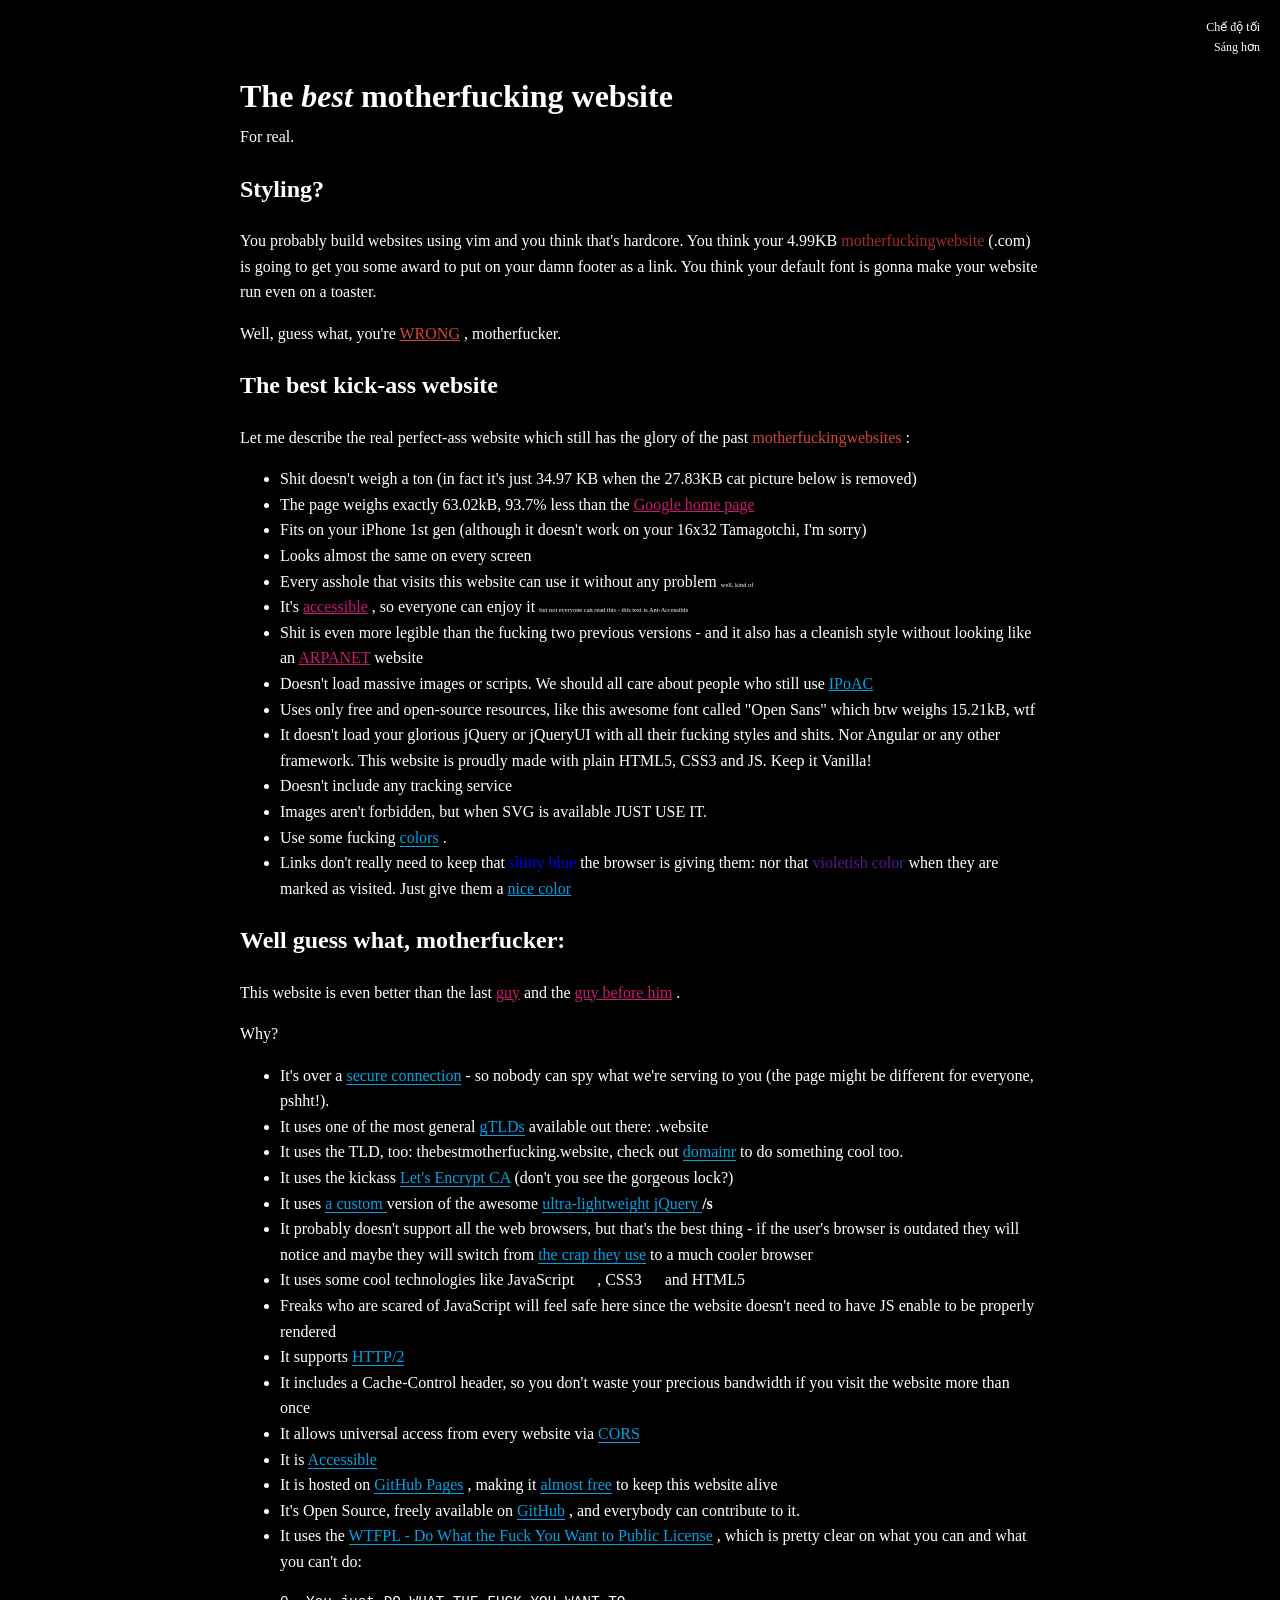
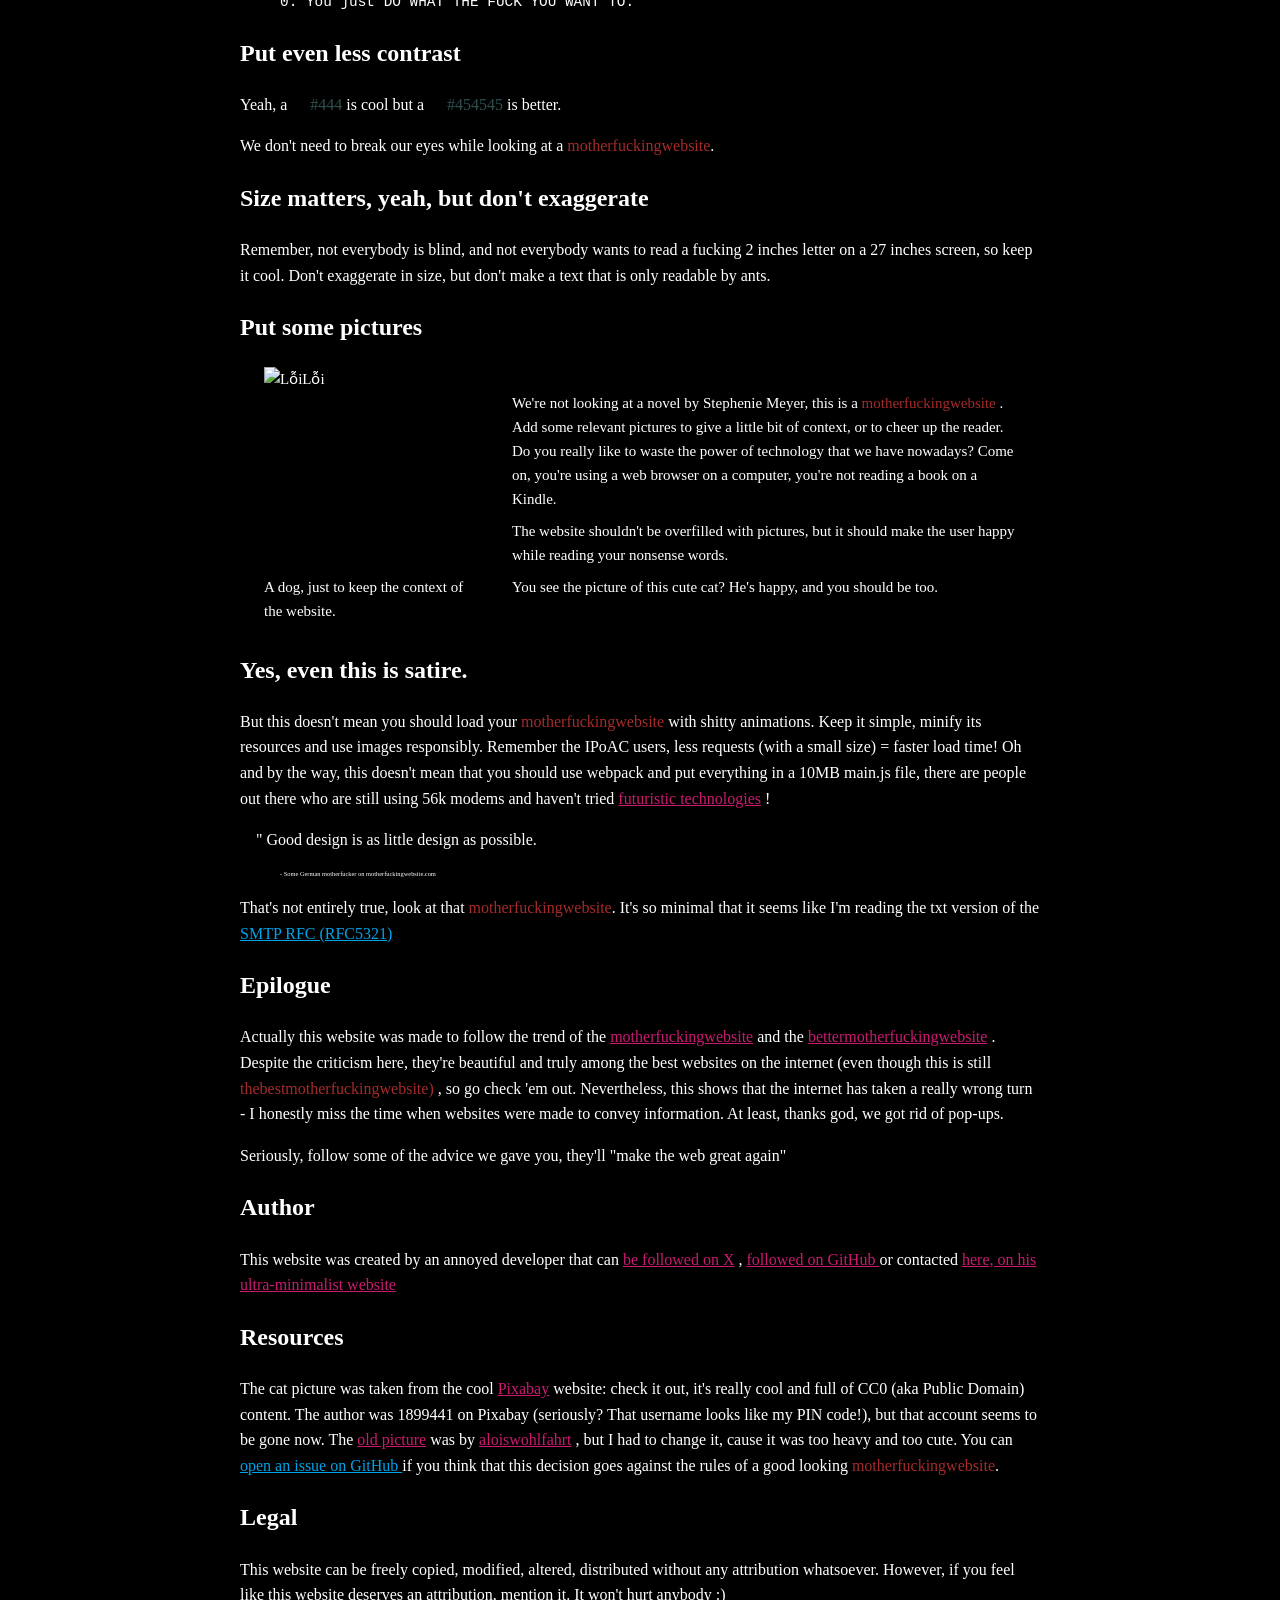
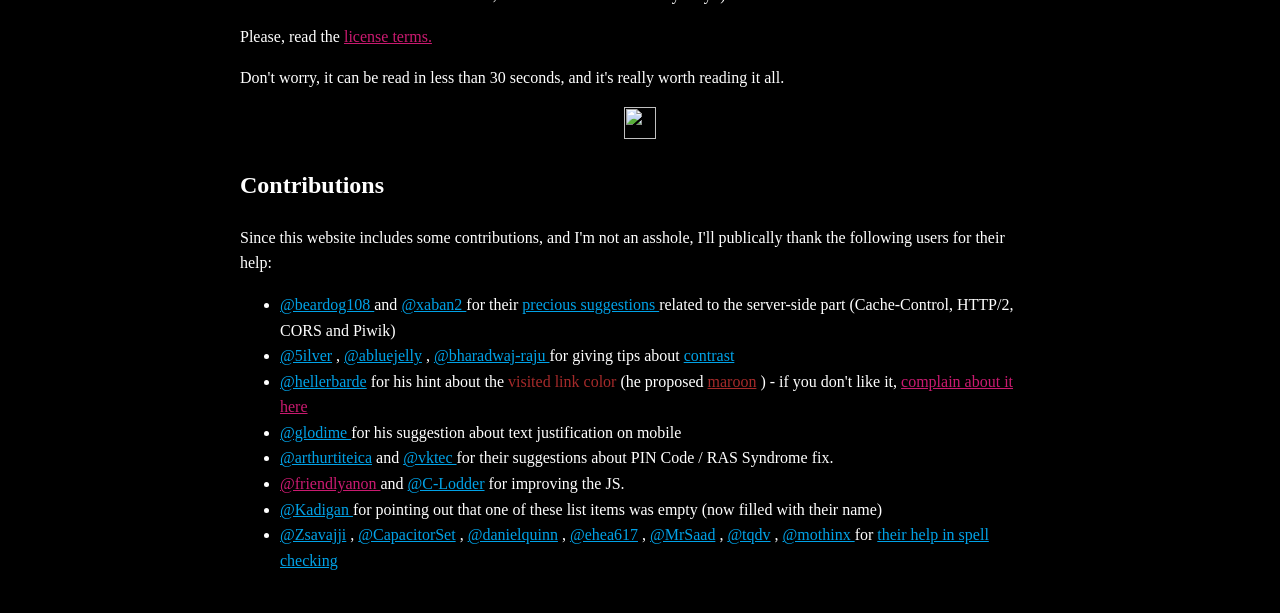
==== Best_MortherFucking_website.html @ 9da231d1 "commit website thứ 3 best mortherfucking" ====
<!DOCTYPE html>
<html lang="en">
<head>
    <meta charset="UTF-8">
    <meta name="viewport" content="width=device-width, initial-scale=1.0">
    <title>Best MortherFucking website</title>
    <link rel="stylesheet" href="Best_MortherFucking_website.css">
</head>
<body class="dark-mode">
    <p>
        <span id="toggleText" class="toggle-link">Chế độ tối</span>
        <br>
        <span class="brightness-toggle">Sáng hơn</span>
    </p>
    <div class="contain">
        <header>
            <h1>
                The 
                <i>best</i> 
                motherfucking website
            </h1>
        </header>
        <p class="p1">For real.</p>
        <h2>Styling?</h2>
        <p>
            You probably build websites using vim and you think that's hardcore. You think your 4.99KB 
            <span class="brown-text">motherfuckingwebsite</span>
            (.com) is going to get you some award to put on your damn footer as a link. You think your default font is gonna make your website run even on a toaster.
        </p>
        <p>Well, guess what, you're 
            <u class="doTham-text">WRONG</u>
            , motherfucker.
        </p>
        <h2>The best kick-ass website</h2>
        <p>Let me describe the real perfect-ass website which still has the glory of the past 
            <span class="doTham-text small-test">motherfuckingwebsites</span>
            :
        </p>
        <ul>
            <li>Shit doesn't weigh a ton (in fact it's just 34.97 KB when the 27.83KB cat picture below is removed)</li>
            <li>
                The page weighs exactly 63.02kB, 93.7% less than the 
                <a href = "https://www.google.com/" class="ca1a70-test">Google home page</a>
            </li>
            <li>Fits on your iPhone 1st gen (although it doesn't work on your 16x32 Tamagotchi, I'm sorry)</li>
            <li>Looks almost the same on every screen</li>
            <li>Every asshole that visits this website can use it without any problem 
                <span class="small_test">well, kind of</span>
            </li>
            <li>It's 
                <a href = "https://www.w3.org/TR/WCAG20/" class="ca1a70-test">accessible</a>
                , so everyone can enjoy it 
                <span class="small_test">but not everyone can read this - this text is Ant-Accessible</span>
            </li>
            <li>Shit is even more legible than the fucking two previous versions - and it also has a cleanish style without looking like an 
                <a href = "https://en.wikipedia.org/wiki/ARPANET" class="ca1a70-test">ARPANET</a>
                website
            </li>
            <li>Doesn't load massive images or scripts. We should all care about people who still use 
                <a href = "https://en.wikipedia.org/wiki/IP_over_Avian_Carriers" class="blue-test">IPoAC</a>
            </li>
            <li>Uses only free and open-source resources, like this awesome font called "Open Sans" which btw weighs 15.21kB, wtf</li>
            <li>It doesn't load your glorious jQuery or jQueryUI with all their fucking styles and shits. Nor Angular or any other framework. This website is proudly made with plain HTML5, CSS3 and JS. Keep it Vanilla!</li>
            <li>Doesn't include any tracking service</li>
            <li>Images aren't forbidden, but when SVG is available JUST USE IT.</li>
            <li>Use some fucking 
                <span class="bd-test">colors</span>
                .
            </li>
            <li>Links don't really need to keep that 
                <span class="shitty-blue-test">shitty blue</span> 
                the browser is giving them: nor that 
                <span class="violetish-test">violetish color</span> 
                when they are marked as visited. Just give them a 
                <a href = "https://www.colorhexa.com/0077aa" class="blue-test">nice color</a>
            </li>
        </ul>
        <h2>Well guess what, motherfucker:</h2>
        <p>This website is even better than the last     
            <a href = "http://bettermotherfuckingwebsite.com/" class="ca1a70-test">guy</a>
            and the 
            <a href = "https://motherfuckingwebsite.com/" class="ca1a70-test">guy before him</a>
            .
        </p>
        <p>Why?</p>

        <ul>
            <li>It's over a 
                <span class="bd-test">secure connection</span> 
                - so nobody can spy what we're serving to you (the page might be different for everyone, pshht!).
            </li>
            <li>It uses one of the most general 
                <span class="bd-test">gTLDs</span>  
                available out there: .website
            </li>
            <li>It uses the TLD, too: thebestmotherfucking.website, check out 
                <span class="bd-test">domainr</span>  
                to do something cool too.
            </li>
            <li>It uses the kickass 
                <span class="bd-test">Let's Encrypt CA</span>  
                (don't you see the gorgeous lock?)
            </li>
            <li>It uses 
                <span class="bd-test">a custom </span>
                version of the awesome 
                <span class="bd-test">ultra-lightweight jQuery </span>
                <b>/s</b>
            </li>
            <li>It probably doesn't support all the web browsers, but that's the best thing - if the user's browser is outdated they will notice and maybe they will switch from 
                <span class="bd-test">the crap they use</span> 
                to a much cooler browser
            </li>
            <li>It uses some cool technologies like JavaScript 
                <img id="iconnew" src="https://cdn3.iconfinder.com/data/icons/logos-and-brands-adobe/512/187_Js-1024.png" alt="">
                , CSS3
                <img id="iconnew" src="https://th.bing.com/th?q=Icon+Images+for+CSS&w=120&h=120&c=1&rs=1&qlt=90&cb=1&dpr=1.5&pid=InlineBlock&mkt=en-WW&cc=VN&setlang=vi&adlt=moderate&t=1&mw=247" alt="">
                 and HTML5
                 <img id="iconnew" src="https://th.bing.com/th/id/OIP.jNbT2B3djkHhPP2j7LAadwHaHa?w=191&h=191&c=7&r=0&o=5&dpr=1.5&pid=1.7" alt="">
                </li>
            <li>Freaks who are scared of JavaScript will feel safe here since the website doesn't need to have JS enable to be properly rendered</li>
            <li>It supports 
                <span class="bd-test">HTTP/2</span>
            </li>
            <li>It includes a Cache-Control header, so you don't waste your precious bandwidth if you visit the website more than once</li>
            <li>It allows universal access from every website via 
                <span class="bd-test">CORS</span>
            </li>
            <li>It is 
                <span class="bd-test">Accessible</span>
            </li>
            <li>It is hosted on 
                <span class="bd-test">GitHub Pages</span>
                , making it 
                <span class="bd-test">almost free</span>
                to keep this website alive
            </li>
            <li>It's Open Source, freely available on 
                <span class="bd-test">GitHub</span>
                , and everybody can contribute to it.
            </li>
            <li>It uses the 
                <span class="bd-test">WTFPL - Do What the Fuck You Want to Public License</span>
                , which is pretty clear on what you can and what you can't do:
            </li>
        </ul>
        <blockquote class="fakepre">0. You just DO WHAT THE FUCK YOU WANT TO.</blockquote>
        <h2>Put even less contrast</h2>
        <p>Yeah, a 
            <img id="iconnew" src="https://th.bing.com/th/id/OIP.02csvncUlYHYw1kA2OjQ_AHaEo?rs=1&pid=ImgDetMain" alt="">
            <span class="xam">#444</span> 
            is cool but a 
            <img id="iconnew" src="https://th.bing.com/th/id/OIP.02csvncUlYHYw1kA2OjQ_AHaEo?rs=1&pid=ImgDetMain" alt="">
            <span class="xam">#454545</span> 
            is better.</p>
        <p>We don't need to break our eyes while looking at a 
            <span class="brown-text">motherfuckingwebsite</span>.</p>
        <h2>Size matters, yeah, but don't exaggerate</h2>
        <p>Remember, not everybody is blind, and not everybody wants to read a fucking 2 inches letter on a 27 inches screen, so keep it cool. Don't exaggerate in size, but don't make a text that is only readable by ants.</p>
        <h2>Put some pictures</h2>
            <div class="nav">
                <div class="nav-list">
                    <img class="nav-item img-edit" src="https://encrypted-tbn0.gstatic.com/images?q=tbn:ANd9GcRDzA6K41HB1Tv5zkpTvjgptLBPqtwQIgLSYA&s" alt="LỗiLỗi">
                    <p class="nav-item">A dog, just to keep the context of the website.</p>
                </div>
                <div class="nav-list">
                    <p class="nav-item">We're not looking at a novel by Stephenie Meyer, this is a 
                        <span class="brown-text">motherfuckingwebsite</span>
                        . Add some relevant pictures to give a little bit of context, or to cheer up the reader. Do you really like to waste the power of technology that we have nowadays? Come on, you're using a web browser on a computer, you're not reading a book on a Kindle.</p>
                    <p class="nav-item">The website shouldn't be overfilled with pictures, but it should make the user happy while reading your nonsense words.</p>
                    <p class="nav-item">You see the picture of this cute cat? He's happy, and you should be too.</p>
                </div>
            </div>
        <h2>Yes, even this is satire.</h2>
        <p>
            But this doesn't mean you should load your 
            <span class="brown-text">motherfuckingwebsite</span>
            with shitty animations. Keep it simple, minify its resources and use images responsibly. Remember the IPoAC users, less requests (with a small size) = faster load time! Oh and by the way, this doesn't mean that you should use webpack and put everything in a 10MB main.js file, there are people out there who are still using 56k modems and haven't tried 
            <a href = "https://en.wikipedia.org/wiki/Fiber_to_the_x#FTTH" class="ca1a70-test">futuristic technologies</a>
            !
        </p>
        <blockquote class="bq">
            "  Good design is as little design as possible.
        </blockquote>
        <blockquote>
            <p class="small_test">-    Some German motherfucker on motherfuckingwebsite.com</p>
        </blockquote>
        <p>That's not entirely true, look at that <span class="brown-text">motherfuckingwebsite</span>. It's so minimal that it seems like I'm reading the txt version of the 
            <a class="blue-test" href = "https://github.com/denysvitali/">SMTP RFC (RFC5321)</a>
        </p>
        <h2>Epilogue</h2>
        <p>Actually this website was made to follow the trend of the 
            <a href = "https://motherfuckingwebsite.com/" class="ca1a70-test">motherfuckingwebsite</a>
            and the 
            <a href = "http://bettermotherfuckingwebsite.com/" class="ca1a70-test">bettermotherfuckingwebsite</a>
            . Despite the criticism here, they're beautiful and truly among the best websites on the internet (even though this is still 
            <span class="brown-text">thebestmotherfuckingwebsite)</span>
            , so go check 'em out. Nevertheless, this shows that the internet has taken a really wrong turn - I honestly miss the time when websites were made to convey information. At least, thanks god, we got rid of pop-ups.
        </p>
        <p>Seriously, follow some of the advice we gave you, they'll "make the web great again"</p>
        <h2>Author</h2>
        <p>This website was created by an annoyed developer that can 
            <a href = "https://twitter.com/x/migrate?tok=7b2265223a222f44656e7973566974616c69222c2274223a313733333438343134357dc085d61a7e1287b323bdfd9c36b8e57a" class="ca1a70-test">be followed on X</a>
            , 
            <a href = "https://github.com/denysvitali/" class="ca1a70-test">followed on GitHub </a>
            or contacted 
            <a href = "https://denv.it/" class="ca1a70-test">here, on his ultra-minimalist website</a>
        </p>
        <h2>Resources</h2>
        <p>The cat picture was taken from the cool 
            <a href = "https://pixabay.com/" class="ca1a70-test">Pixabay</a> 
            website: check it out, it's really cool and full of CC0 (aka Public Domain) content. The author was 1899441 on Pixabay (seriously? That username looks like my PIN code!), but that account seems to be gone now. The 
            <a href = "https://pixabay.com/photos/cats-pets-cat-eyes-puss-dear-451377/ " class="ca1a70-test">old picture</a>
            was by 
            <a href = "https://pixabay.com/users/aloiswohlfahrt-123449/" class="ca1a70-test">aloiswohlfahrt</a> 
            , but I had to change it, cause it was too heavy and too cute. You can 
            <a href = "https://github.com/login?return_to=https%3A%2F%2Fgithub.com%2Fdenysvitali%2Fthebestmotherfuckingwebsite%2Fissues%2Fnew "class="blue-test">open an issue on GitHub </a> 
            if you think that this decision goes against the rules of a good looking 
            <span class="brown-text">motherfuckingwebsite</span>.
        </p>
        <h2>Legal</h2>
        <p>This website can be freely copied, modified, altered, distributed without any attribution whatsoever. However, if you feel like this website deserves an attribution, mention it. It won't hurt anybody :)</p>
        <p>Please, read the 
            <a href = "https://thebestmotherfucking.website/LICENSE.txt" class="ca1a70-test">license terms.</a> 
        </p>
        <p>Don't worry, it can be read in less than 30 seconds, and it's really worth reading it all.</p>
        <img class="iconnew2" src="https://th.bing.com/th/id/OIP.L3O53DKGOKQjZl9z6FBRpgHaHa?rs=1&pid=ImgDetMain" alt="">
        <br>
        <h2>Contributions</h2>
        <p>Since this website includes some contributions, and I'm not an asshole, I'll publically thank the following users for their help:</p>
        <ul>
            <li>
                <a href = "https://en.wikipedia.org/wiki/IP_over_Avian_Carriers" class="blue-test">@beardog108 </a>
                and 
                <a href = "https://en.wikipedia.org/wiki/IP_over_Avian_Carriers" class="blue-test">@xaban2 </a>
                for their 
                <a href = "https://en.wikipedia.org/wiki/IP_over_Avian_Carriers" class="blue-test">precious suggestions </a>
                related to the server-side part (Cache-Control, HTTP/2, CORS and Piwik)
            </li>
            <li>
                <a href = "https://en.wikipedia.org/wiki/IP_over_Avian_Carriers" class="blue-test">@5ilver</a>
                , 
                <a href = "https://en.wikipedia.org/wiki/IP_over_Avian_Carriers" class="blue-test">@abluejelly</a>
                , 
                <a href = "https://en.wikipedia.org/wiki/IP_over_Avian_Carriers" class="blue-test">@bharadwaj-raju </a>
                for giving tips about 
                <a href = "https://en.wikipedia.org/wiki/IP_over_Avian_Carriers" class="blue-test">contrast</a>
            </li>
            <li>
                <a href = "https://en.wikipedia.org/wiki/IP_over_Avian_Carriers" class="blue-test">@hellerbarde</a> 
                for his hint about the 
                <span class="brown-text">visited link color </span>
                (he proposed 
                <a href = "https://en.wikipedia.org/wiki/IP_over_Avian_Carriers" class="brown-text">maroon</a>    
                ) - if you don't like it, 
                <a href = "https://en.wikipedia.org/wiki/IP_over_Avian_Carriers" class="ca1a70-test">complain about it here</a>
            </li>
            <li>
                <a href = "https://en.wikipedia.org/wiki/IP_over_Avian_Carriers" class="blue-test">@glodime </a>
                for his suggestion about 
                text justification on mobile
            </li>
            <li>
                <a href = "https://en.wikipedia.org/wiki/IP_over_Avian_Carriers" class="blue-test">@arthurtiteica</a> 
                and 
                <a href = "https://en.wikipedia.org/wiki/IP_over_Avian_Carriers" class="blue-test">@vktec </a>
                for their suggestions about 
                PIN Code 
                / 
                RAS Syndrome 
                fix.
            </li>
            <li>
                <a href = "https://en.wikipedia.org/wiki/IP_over_Avian_Carriers" class="ca1a70-test">@friendlyanon </a>
                and 
                <a href = "https://en.wikipedia.org/wiki/IP_over_Avian_Carriers" class="blue-test">@C-Lodder</a> 
                for improving the JS.
            </li>
            <li>
                <a href = "https://en.wikipedia.org/wiki/IP_over_Avian_Carriers" class="blue-test">@Kadigan </a>
                for pointing out that one of these list items was empty (now filled with their name)
            </li>
            <li>
                <a href = "https://en.wikipedia.org/wiki/IP_over_Avian_Carriers" class="blue-test">@Zsavajji</a>
                , 
                <a href = "https://en.wikipedia.org/wiki/IP_over_Avian_Carriers" class="blue-test">@CapacitorSet</a>
                , 
                <a href = "https://en.wikipedia.org/wiki/IP_over_Avian_Carriers" class="blue-test">@danielquinn</a>
                , 
                <a href = "https://en.wikipedia.org/wiki/IP_over_Avian_Carriers" class="blue-test">@ehea617</a>
                , 
                <a href = "https://en.wikipedia.org/wiki/IP_over_Avian_Carriers" class="blue-test">@MrSaad</a>
                , 
                <a href = "https://en.wikipedia.org/wiki/IP_over_Avian_Carriers" class="blue-test">@tqdv</a>
                , 
                <a href = "https://en.wikipedia.org/wiki/IP_over_Avian_Carriers" class="blue-test">@mothinx </a>
                for 
                <a href = "https://en.wikipedia.org/wiki/IP_over_Avian_Carriers" class="blue-test">their help in spell checking</a>
            </li>
        </ul>
    </div>
    <script src="/best_website.js"></script>
</body>
</html>
---- Best_MortherFucking_website.css ----
body.light-mode {
    background-color: white;
    color: black;
}

body.dark-mode {
    background-color: black;
    color: white;
}
.toggle-link {
    display:block;
    position: fixed;
    top: 20px; 
    right: 20px;
    font-size: 12px;
}

.toggle-link:hover {
    color: darkblue;
}
.brightness-toggle {
    display:block;
    position: fixed;
    top: 40px;
    right: 20px;
    font-size: 12px;
}

.brightness-toggle:hover {
    color: darkblue;
}
.contain{
    margin: 40px auto;
    max-width: 800px;
    line-height: 1.6;
    font-size: 16px;
    padding: 0 10px;
} 
.p1{
    margin:-16px 0px 16px;
    font-size:16px;

}
h1 {
    font-size: 2em;
    font-weight: bold;
    line-height: 1.4;
}
h2{
    font-size: 24px;
}
.small-16-text{
    font-size:16px;
    margin: 0px 0px 0px 30px;   
}
.red-text {
    color: red;
}

.brown-text {
    color: brown;
}
.brown-text .small-test{
    font-size: 12px;
}
.doTham-text{
    color:#d24637;
}
.ca1a70-test{
    color:#ca1a70;
}
.blue-test{
    color:#00a2e7;
}
.small_test{
    padding-top :0px;
    font-size:.4em;
}
.bd-test{
    color:#00a2e7;
    border-bottom: 1px solid #00a2e7;
}
.shitty-blue-test{
    color:#00e;
}
.violetish-test{
    color:#551a8b;
}
.xanhnhat-test{
    color:aqua;
}
.fakepre{
    font-family: monospace;
    font-size: .9em;
}
.nav{
    display:flex;
    min-width: 200px;
}
.nav-list{
    display:flex;
    justify-content:flex-start;
    flex-direction: column;
    padding-left: 0;
    margin:auto 16px;
}
.nav-item{
    margin:0 8px 8px 8px;
    display: block;
    font-size:15px;
}
.img-edit{
    width: 200px;
    height: 200px;
}
.bq{
    margin : 0px 0px 0px 16px;
    padding-bottom: 0px;
}
#iconnew{
    width: 15px;
    height:15px;
}
.iconnew2{
    width: 32px;
    height:32px;
    margin:0px 384px;
}
.xam{
    color:darkslategray;
}
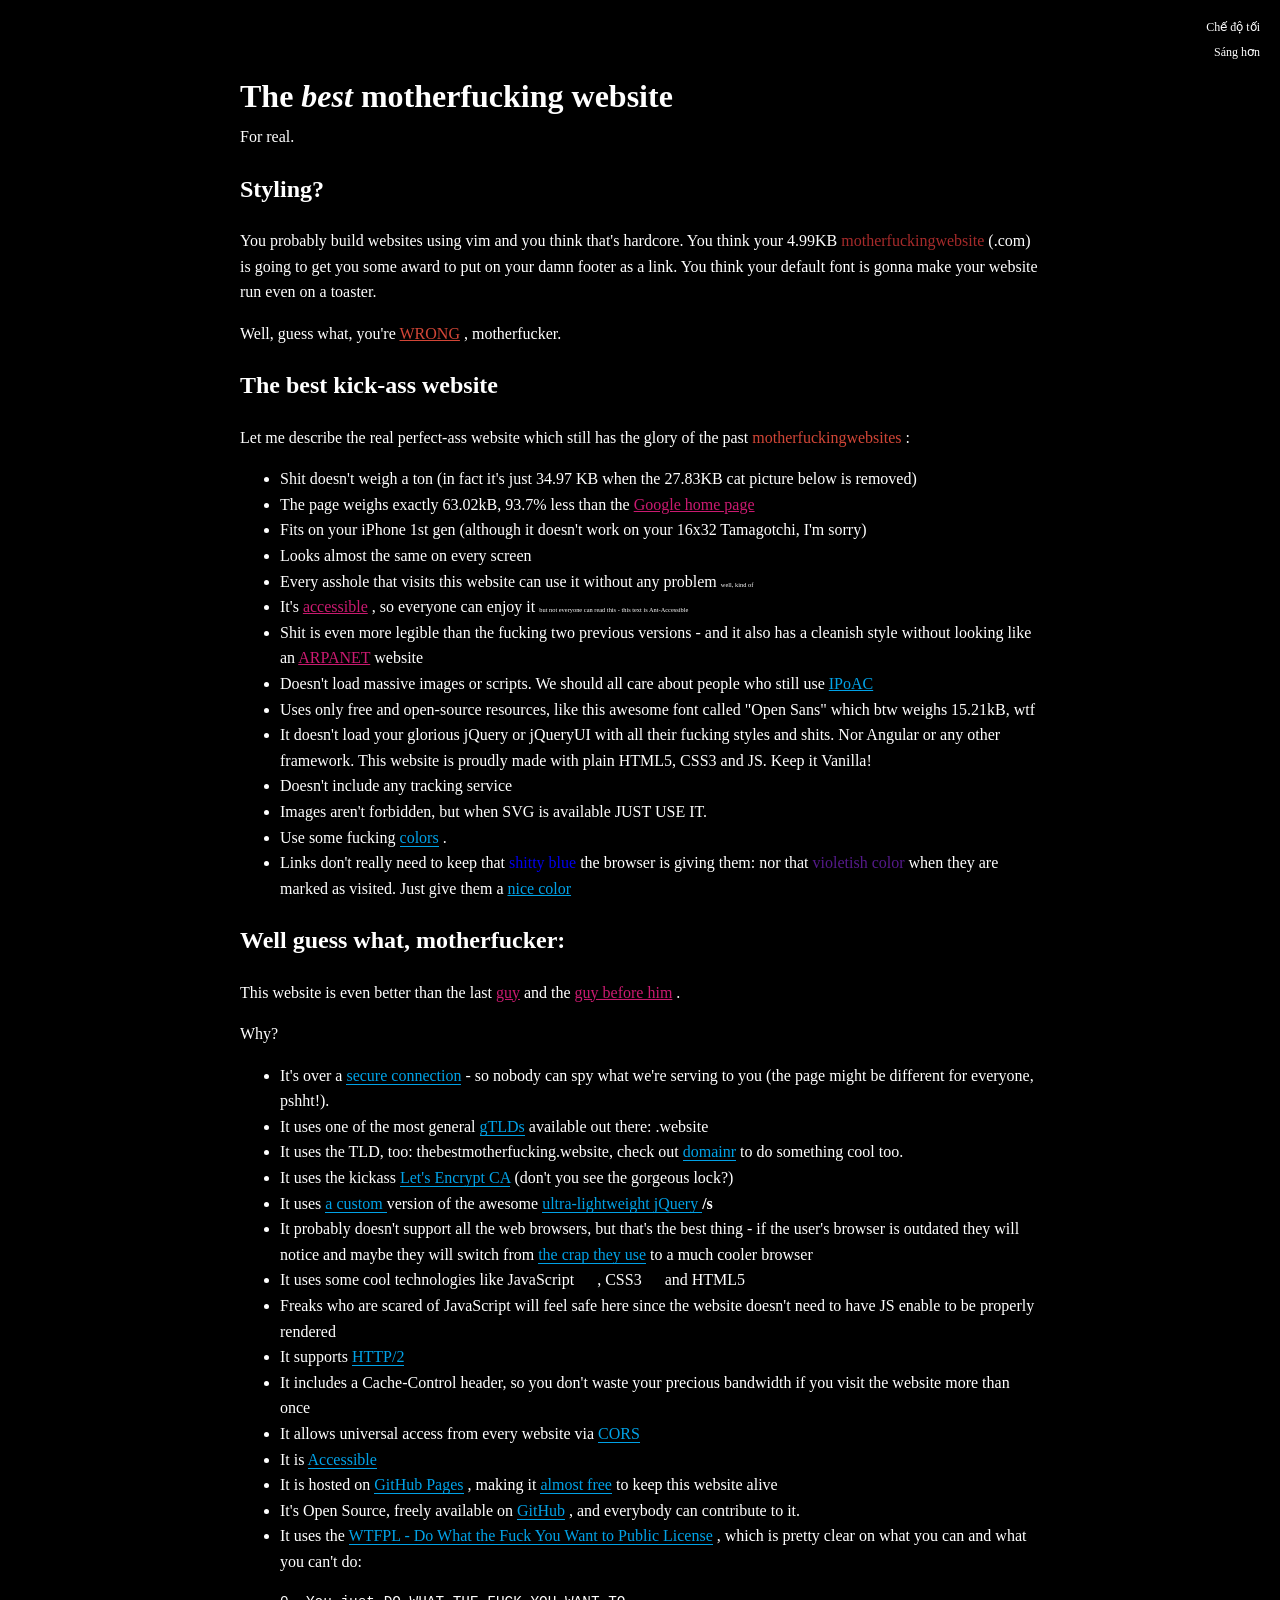
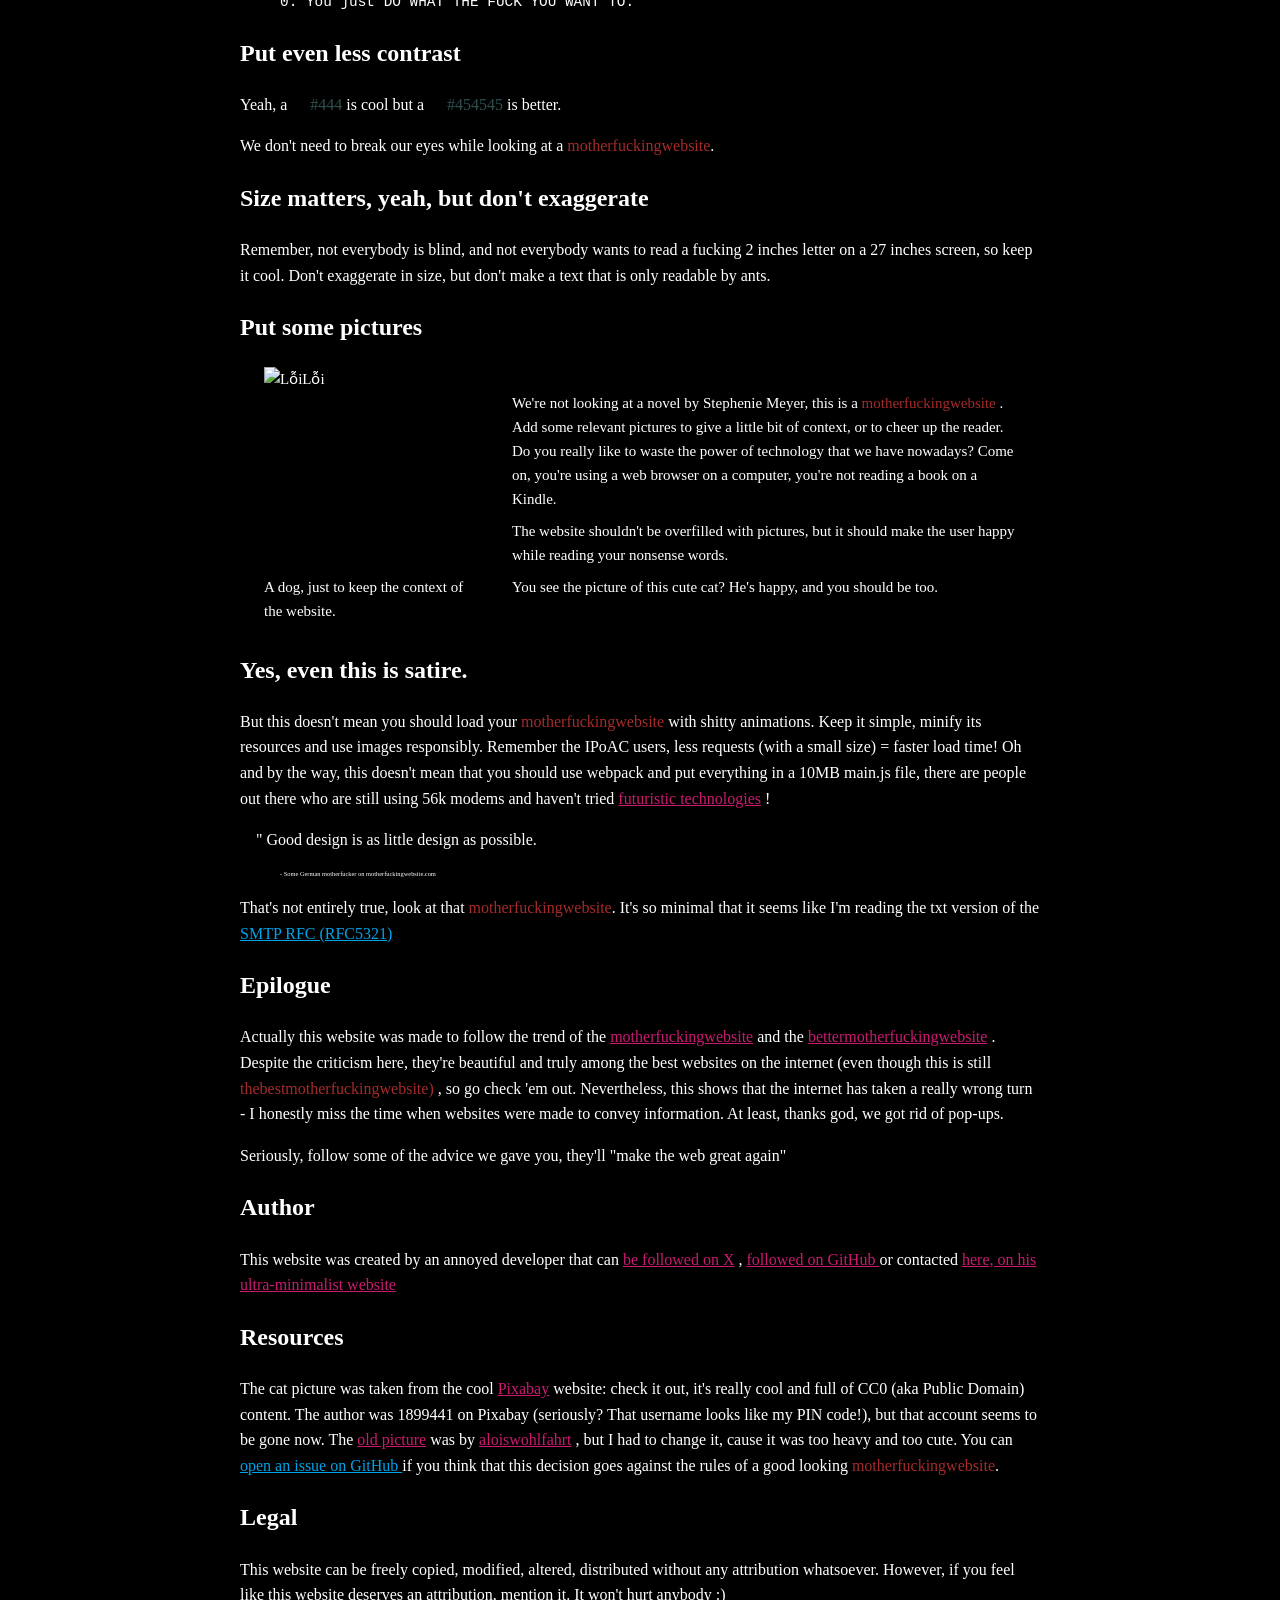
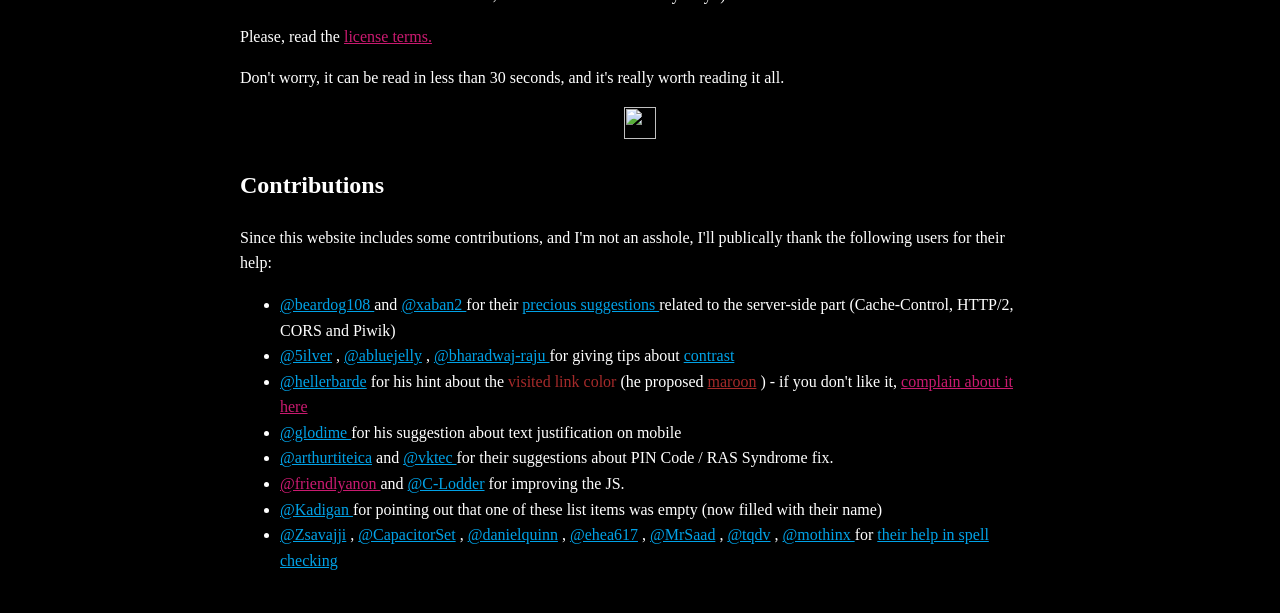
==== commit 09a9f348: "cập nhật website 3 lần 2" ====
--- a/Best_MortherFucking_website.html
+++ b/Best_MortherFucking_website.html
@@ -299,6 +299,33 @@
             </li>
         </ul>
     </div>
-    <script src="/best_website.js"></script>
+    <script>
+        const toggleText = document.getElementById("toggleText");
+        const body = document.body;
+        toggleText.addEventListener("click", () => {
+            if (body.classList.contains("light-mode")) {
+                body.classList.remove("light-mode");
+                body.classList.add("dark-mode");
+                toggleText.textContent = "Chế độ sáng";
+            } else {
+                body.classList.remove("dark-mode");
+                body.classList.add("light-mode");
+                toggleText.textContent = "Chế độ tối";
+            }
+        });
+
+        const toggleButton = document.querySelector('.brightness-toggle');
+        let isBright = false;
+        toggleButton.addEventListener('click', () => {
+            if (isBright) {
+                document.body.style.filter = 'brightness(1)';
+                toggleButton.textContent = 'Sáng hơn';
+            } else {
+                document.body.style.filter = 'brightness(1.2)';
+                toggleButton.textContent = 'Tối hơn';
+            }
+            isBright = !isBright;
+        });
+    </script>
 </body>
 </html>
--- a/Best_MortherFucking_website.css
+++ b/Best_MortherFucking_website.css
@@ -19,6 +19,7 @@
     color: darkblue;
 }
 .brightness-toggle {
+    margin-top:5px;
     display:block;
     position: fixed;
     top: 40px;
